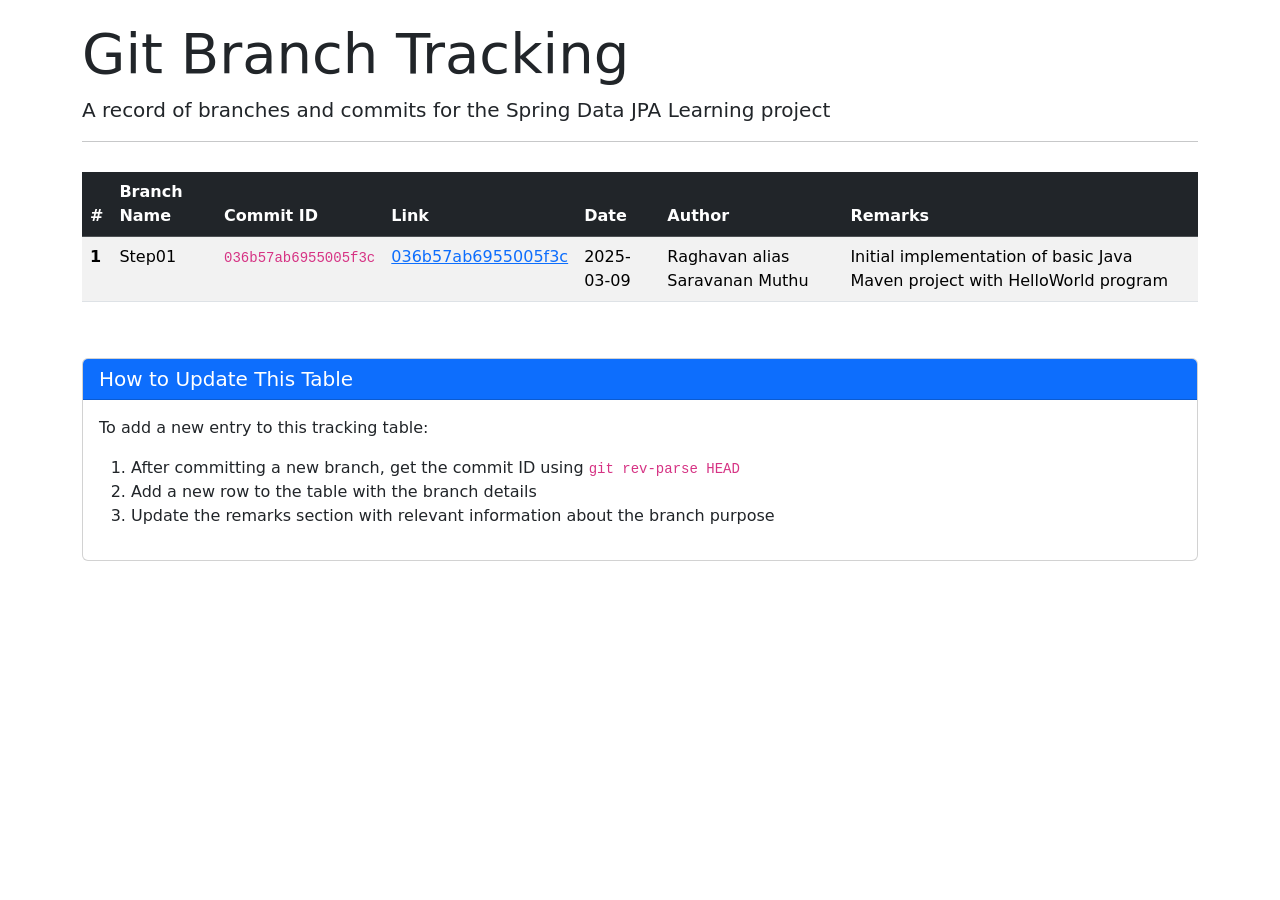
==== springdata-jpa/step-wise-execution/branch-tracking.html @ 4d7aad63 "Add branch-tracking.html" ====
<!DOCTYPE html>
<html lang="en">
<head>
    <meta charset="UTF-8">
    <meta name="viewport" content="width=device-width, initial-scale=1.0">
    <title>Git Branch Tracking</title>
    <!-- Bootstrap CSS -->
    <link href="https://cdn.jsdelivr.net/npm/bootstrap@5.3.0-alpha1/dist/css/bootstrap.min.css" rel="stylesheet">
    <style>
        body {
            padding: 20px;
        }
        .header {
            margin-bottom: 30px;
        }
        .table-responsive {
            margin-bottom: 40px;
        }
    </style>
</head>
<body>
    <div class="container">
        <div class="header">
            <h1 class="display-4">Git Branch Tracking</h1>
            <p class="lead">A record of branches and commits for the Spring Data JPA Learning project</p>
            <hr>
        </div>

        <div class="table-responsive">
            <table class="table table-striped table-hover">
                <thead class="table-dark">
                    <tr>
                        <th scope="col">#</th>
                        <th scope="col">Branch Name</th>
                        <th scope="col">Commit ID</th>
                        <th scope="col">Link</th>
                        <th scope="col">Date</th>
                        <th scope="col">Author</th>
                        <th scope="col">Remarks</th>
                    </tr>
                </thead>
                <tbody>
                    <tr>
                        <th scope="row">1</th>
                        <td>Step01</td>
                        <td><code>036b57ab6955005f3c</code></td>
                        <td><a href='https://github.com/itsraghz/comprehensiveTutorials/commit/036b57ab6955005f3c74230c5d62601b926e0b54'>036b57ab6955005f3c</a></td>
                        <td>2025-03-09</td>
                        <td>Raghavan alias Saravanan Muthu</td>
                        <td>Initial implementation of basic Java Maven project with HelloWorld program</td>
                    </tr>
                    <!-- Additional rows will be added as new branches are created -->
                </tbody>
            </table>
        </div>

        <div class="card">
            <div class="card-header bg-primary text-white">
                <h5 class="mb-0">How to Update This Table</h5>
            </div>
            <div class="card-body">
                <p>To add a new entry to this tracking table:</p>
                <ol>
                    <li>After committing a new branch, get the commit ID using <code>git rev-parse HEAD</code></li>
                    <li>Add a new row to the table with the branch details</li>
                    <li>Update the remarks section with relevant information about the branch purpose</li>
                </ol>
            </div>
        </div>
    </div>

    <!-- Bootstrap JavaScript Bundle with Popper -->
    <script src="https://cdn.jsdelivr.net/npm/bootstrap@5.3.0-alpha1/dist/js/bootstrap.bundle.min.js"></script>
</body>
</html>
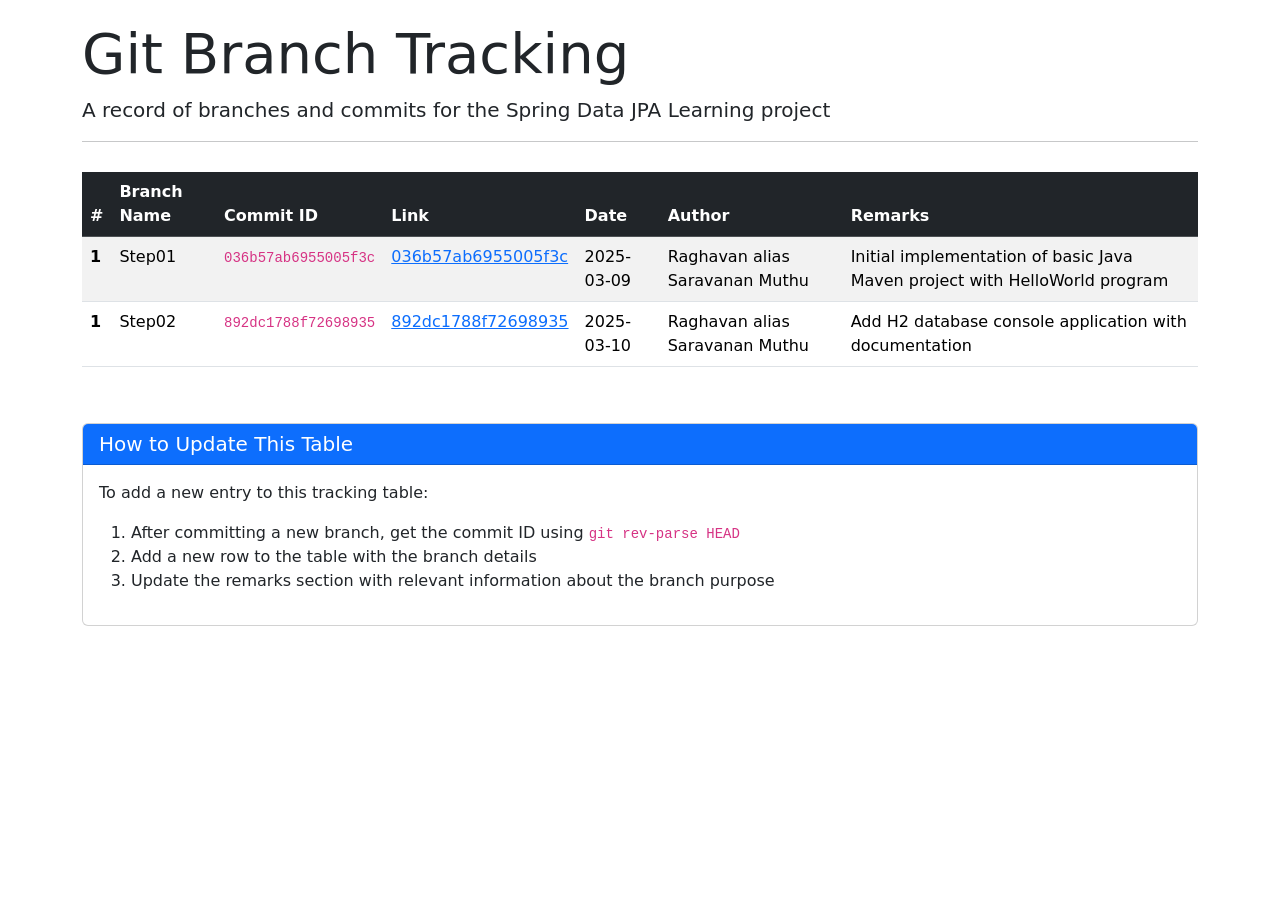
==== commit 97af278e: "Updated the git branch tracking" ====
--- a/springdata-jpa/step-wise-execution/branch-tracking.html
+++ b/springdata-jpa/step-wise-execution/branch-tracking.html
@@ -49,6 +49,15 @@
                         <td>Raghavan alias Saravanan Muthu</td>
                         <td>Initial implementation of basic Java Maven project with HelloWorld program</td>
                     </tr>
+                    <tr>
+                        <th scope="row">1</th>
+                        <td>Step02</td>
+                        <td><code>892dc1788f72698935</code></td>
+                        <td><a href='https://github.com/itsraghz/comprehensiveTutorials/commit/892dc1788f72698935876433bebd483c6e629f9b'>892dc1788f72698935</a></td>
+                        <td>2025-03-10</td>
+                        <td>Raghavan alias Saravanan Muthu</td>
+                        <td>Add H2 database console application with documentation</td>
+                    </tr>
                     <!-- Additional rows will be added as new branches are created -->
                 </tbody>
             </table>
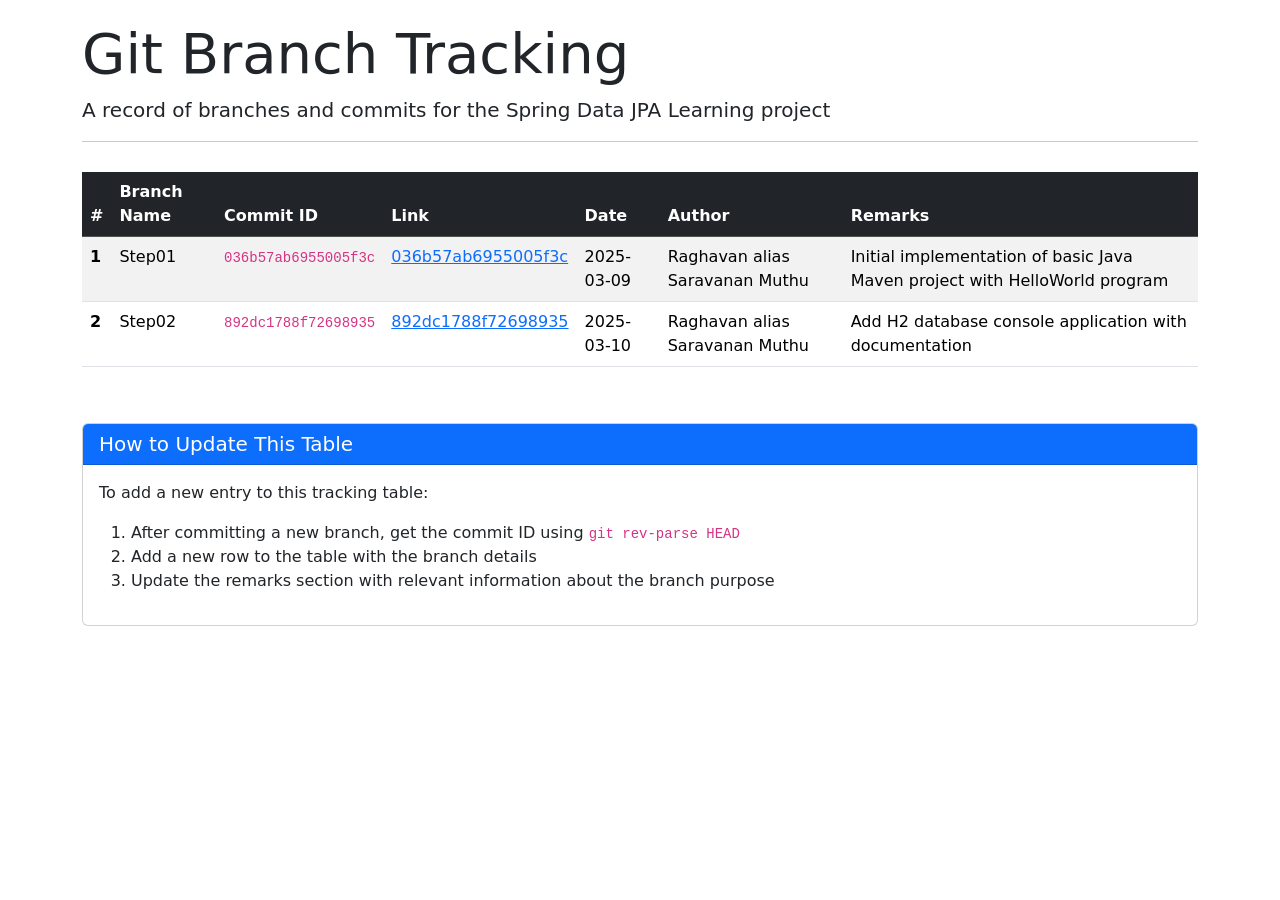
==== commit 87eb8477: "Updated the git branch tracking" ====
--- a/springdata-jpa/step-wise-execution/branch-tracking.html
+++ b/springdata-jpa/step-wise-execution/branch-tracking.html
@@ -50,7 +50,7 @@
                         <td>Initial implementation of basic Java Maven project with HelloWorld program</td>
                     </tr>
                     <tr>
-                        <th scope="row">1</th>
+                        <th scope="row">2</th>
                         <td>Step02</td>
                         <td><code>892dc1788f72698935</code></td>
                         <td><a href='https://github.com/itsraghz/comprehensiveTutorials/commit/892dc1788f72698935876433bebd483c6e629f9b'>892dc1788f72698935</a></td>
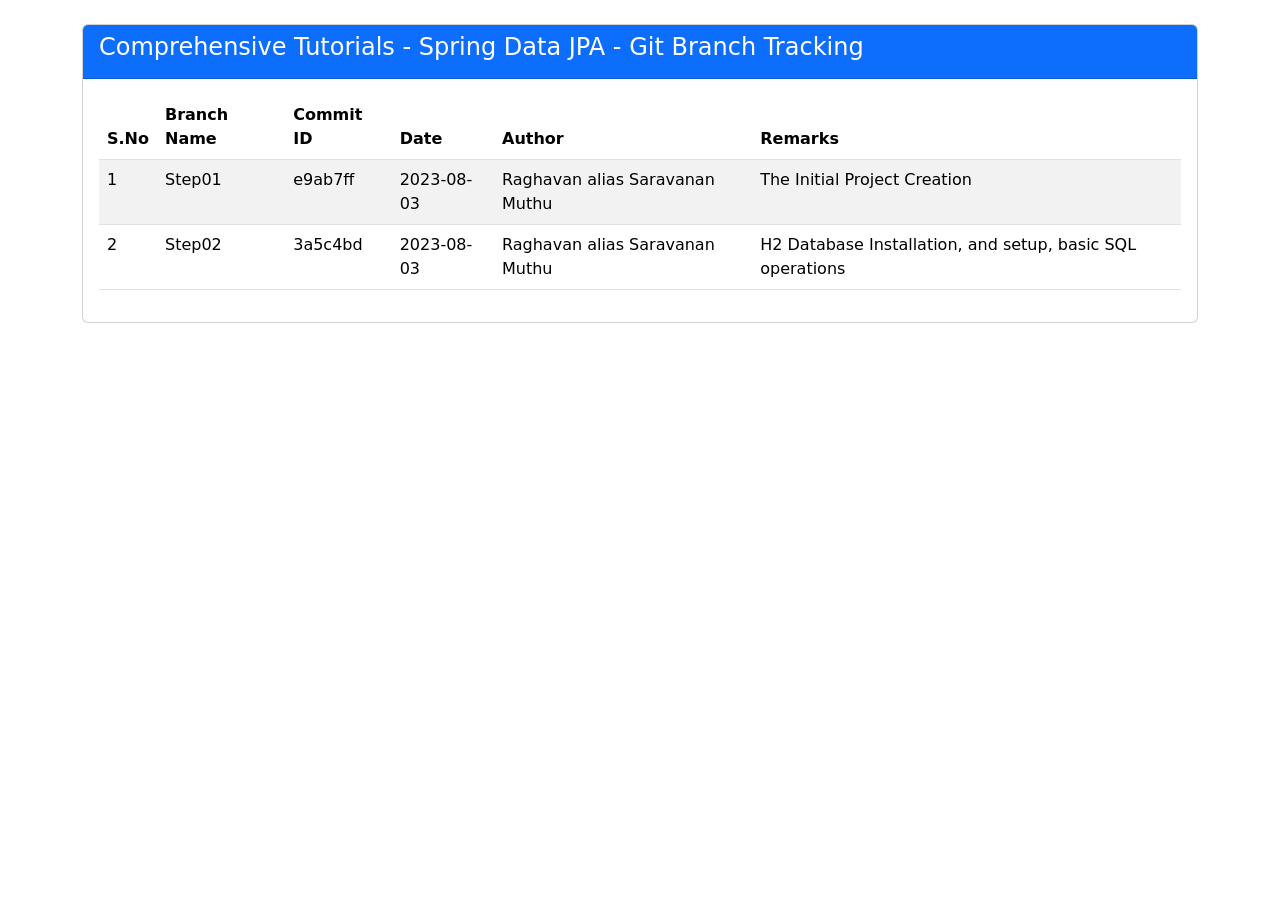
==== commit a9dfbdc3: "Add branch-tracking.html file with Step01 and Step02 information" ====
--- a/springdata-jpa/step-wise-execution/branch-tracking.html
+++ b/springdata-jpa/step-wise-execution/branch-tracking.html
@@ -1,84 +1,58 @@
 <!DOCTYPE html>
 <html lang="en">
+
 <head>
     <meta charset="UTF-8">
     <meta name="viewport" content="width=device-width, initial-scale=1.0">
-    <title>Git Branch Tracking</title>
-    <!-- Bootstrap CSS -->
-    <link href="https://cdn.jsdelivr.net/npm/bootstrap@5.3.0-alpha1/dist/css/bootstrap.min.css" rel="stylesheet">
-    <style>
-        body {
-            padding: 20px;
-        }
-        .header {
-            margin-bottom: 30px;
-        }
-        .table-responsive {
-            margin-bottom: 40px;
-        }
-    </style>
+    <title>Comprehensive Tutorials - Spring Data JPA</title>
+    <link href="https://cdn.jsdelivr.net/npm/bootstrap@5.3.0/dist/css/bootstrap.min.css" rel="stylesheet">
 </head>
+
 <body>
-    <div class="container">
-        <div class="header">
-            <h1 class="display-4">Git Branch Tracking</h1>
-            <p class="lead">A record of branches and commits for the Spring Data JPA Learning project</p>
-            <hr>
-        </div>
-
-        <div class="table-responsive">
-            <table class="table table-striped table-hover">
-                <thead class="table-dark">
-                    <tr>
-                        <th scope="col">#</th>
-                        <th scope="col">Branch Name</th>
-                        <th scope="col">Commit ID</th>
-                        <th scope="col">Link</th>
-                        <th scope="col">Date</th>
-                        <th scope="col">Author</th>
-                        <th scope="col">Remarks</th>
-                    </tr>
-                </thead>
-                <tbody>
-                    <tr>
-                        <th scope="row">1</th>
-                        <td>Step01</td>
-                        <td><code>036b57ab6955005f3c</code></td>
-                        <td><a href='https://github.com/itsraghz/comprehensiveTutorials/commit/036b57ab6955005f3c74230c5d62601b926e0b54'>036b57ab6955005f3c</a></td>
-                        <td>2025-03-09</td>
-                        <td>Raghavan alias Saravanan Muthu</td>
-                        <td>Initial implementation of basic Java Maven project with HelloWorld program</td>
-                    </tr>
-                    <tr>
-                        <th scope="row">2</th>
-                        <td>Step02</td>
-                        <td><code>892dc1788f72698935</code></td>
-                        <td><a href='https://github.com/itsraghz/comprehensiveTutorials/commit/892dc1788f72698935876433bebd483c6e629f9b'>892dc1788f72698935</a></td>
-                        <td>2025-03-10</td>
-                        <td>Raghavan alias Saravanan Muthu</td>
-                        <td>Add H2 database console application with documentation</td>
-                    </tr>
-                    <!-- Additional rows will be added as new branches are created -->
-                </tbody>
-            </table>
-        </div>
-
-        <div class="card">
-            <div class="card-header bg-primary text-white">
-                <h5 class="mb-0">How to Update This Table</h5>
-            </div>
-            <div class="card-body">
-                <p>To add a new entry to this tracking table:</p>
-                <ol>
-                    <li>After committing a new branch, get the commit ID using <code>git rev-parse HEAD</code></li>
-                    <li>Add a new row to the table with the branch details</li>
-                    <li>Update the remarks section with relevant information about the branch purpose</li>
-                </ol>
+    <div class="container mt-4">
+        <div class="row">
+            <div class="col-md-12">
+                <div class="card">
+                    <div class="card-header bg-primary text-white">
+                        <h4>Comprehensive Tutorials - Spring Data JPA - Git Branch Tracking</h4>
+                    </div>
+                    <div class="card-body">
+                        <table class="table table-striped table-hover">
+                            <thead>
+                                <tr>
+                                    <th>S.No</th>
+                                    <th>Branch Name</th>
+                                    <th>Commit ID</th>
+                                    <th>Date</th>
+                                    <th>Author</th>
+                                    <th>Remarks</th>
+                                </tr>
+                            </thead>
+                            <tbody>
+                                <tr>
+                                    <td>1</td>
+                                    <td>Step01</td>
+                                    <td>e9ab7ff</td>
+                                    <td>2023-08-03</td>
+                                    <td>Raghavan alias Saravanan Muthu</td>
+                                    <td>The Initial Project Creation</td>
+                                </tr>
+                                <tr>
+                                    <td>2</td>
+                                    <td>Step02</td>
+                                    <td>3a5c4bd</td>
+                                    <td>2023-08-03</td>
+                                    <td>Raghavan alias Saravanan Muthu</td>
+                                    <td>H2 Database Installation, and setup, basic SQL operations</td>
+                                </tr>
+                            </tbody>
+                        </table>
+                    </div>
+                </div>
             </div>
         </div>
     </div>
+</body>
 
-    <!-- Bootstrap JavaScript Bundle with Popper -->
-    <script src="https://cdn.jsdelivr.net/npm/bootstrap@5.3.0-alpha1/dist/js/bootstrap.bundle.min.js"></script>
-</body>
 </html>
+
